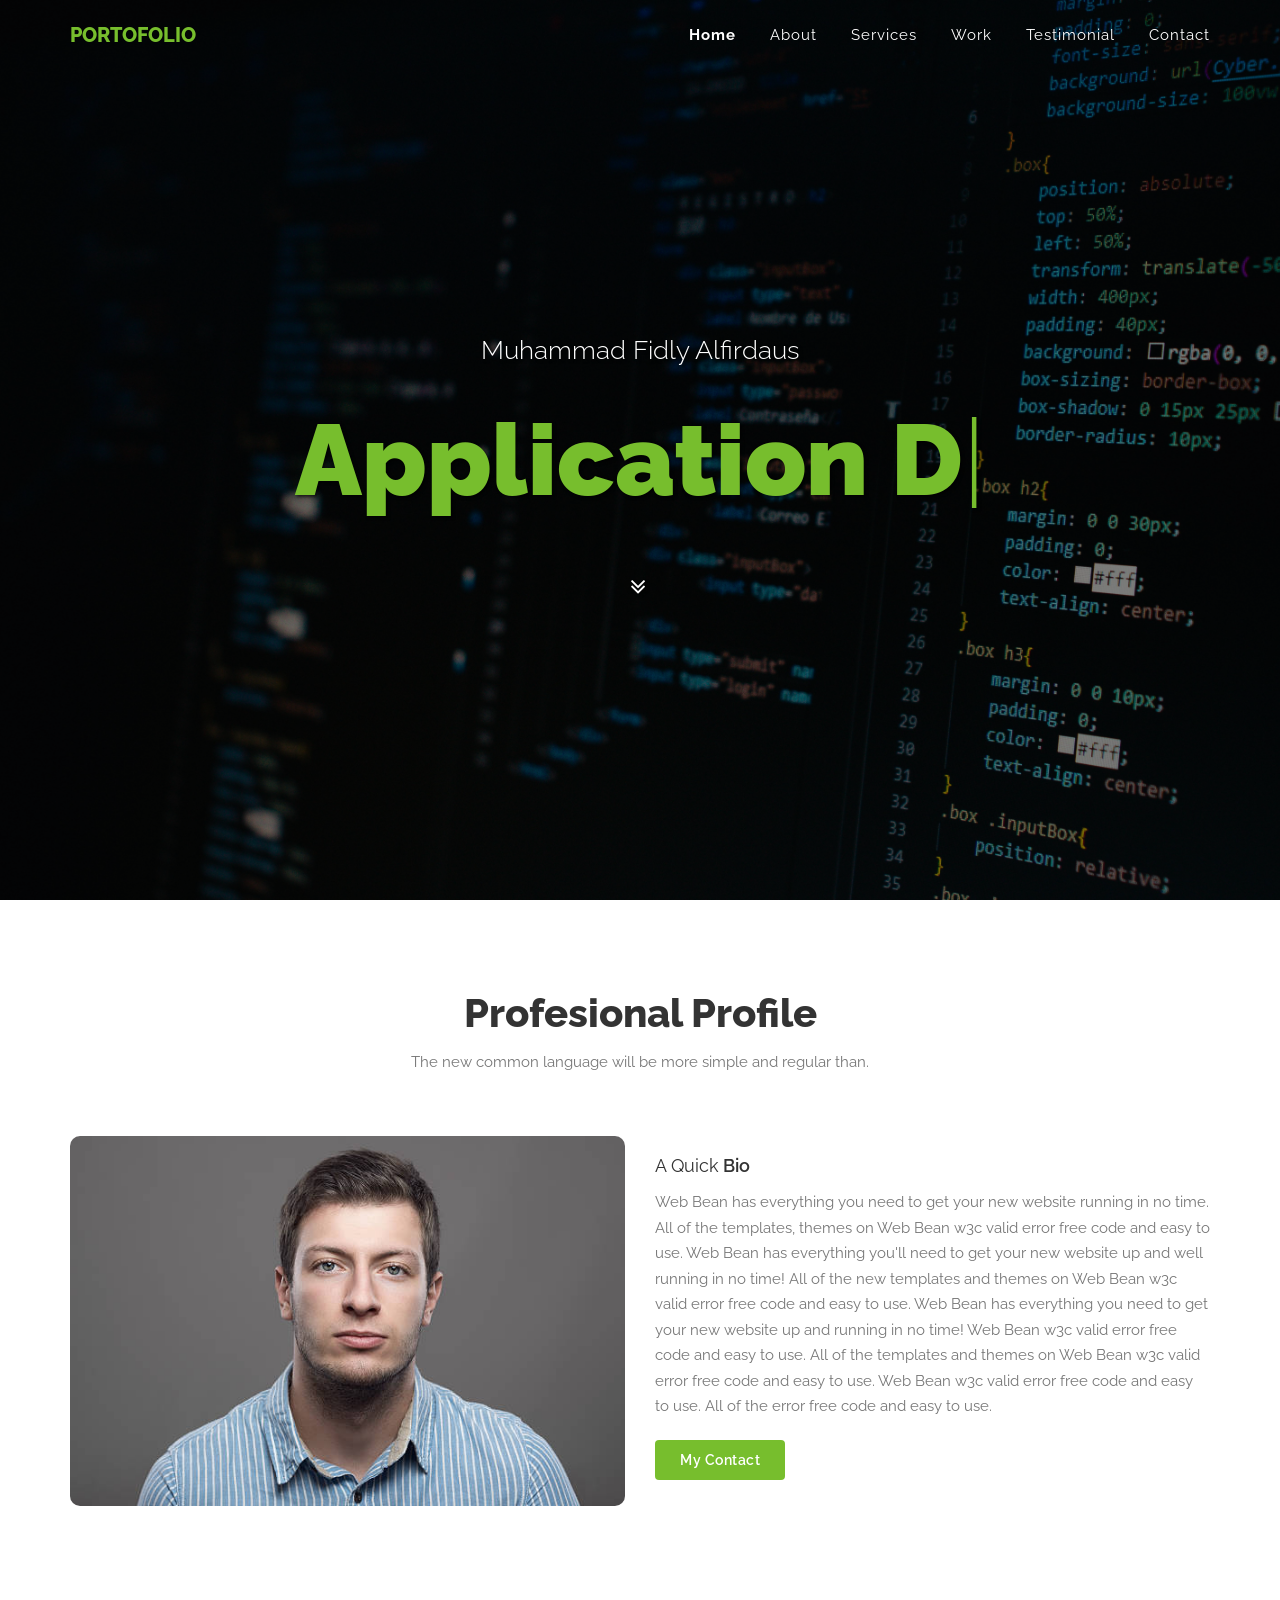
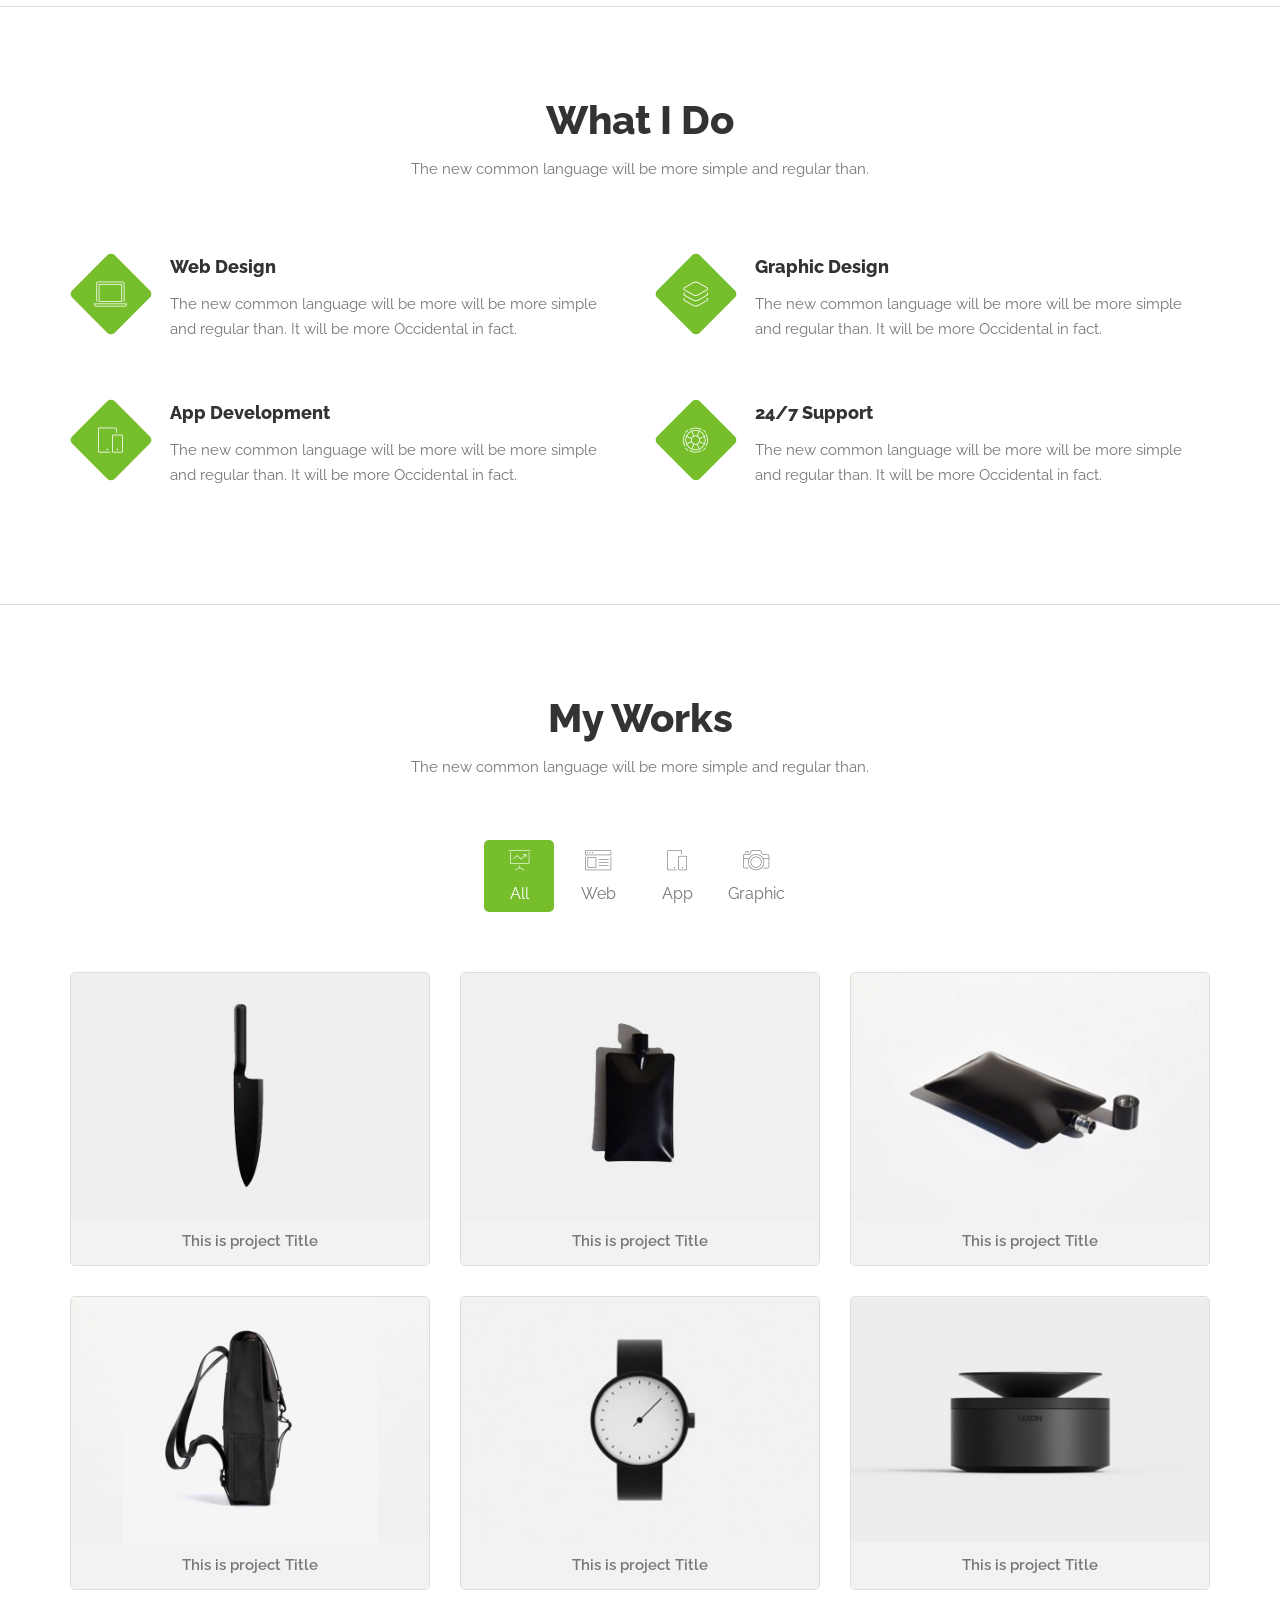
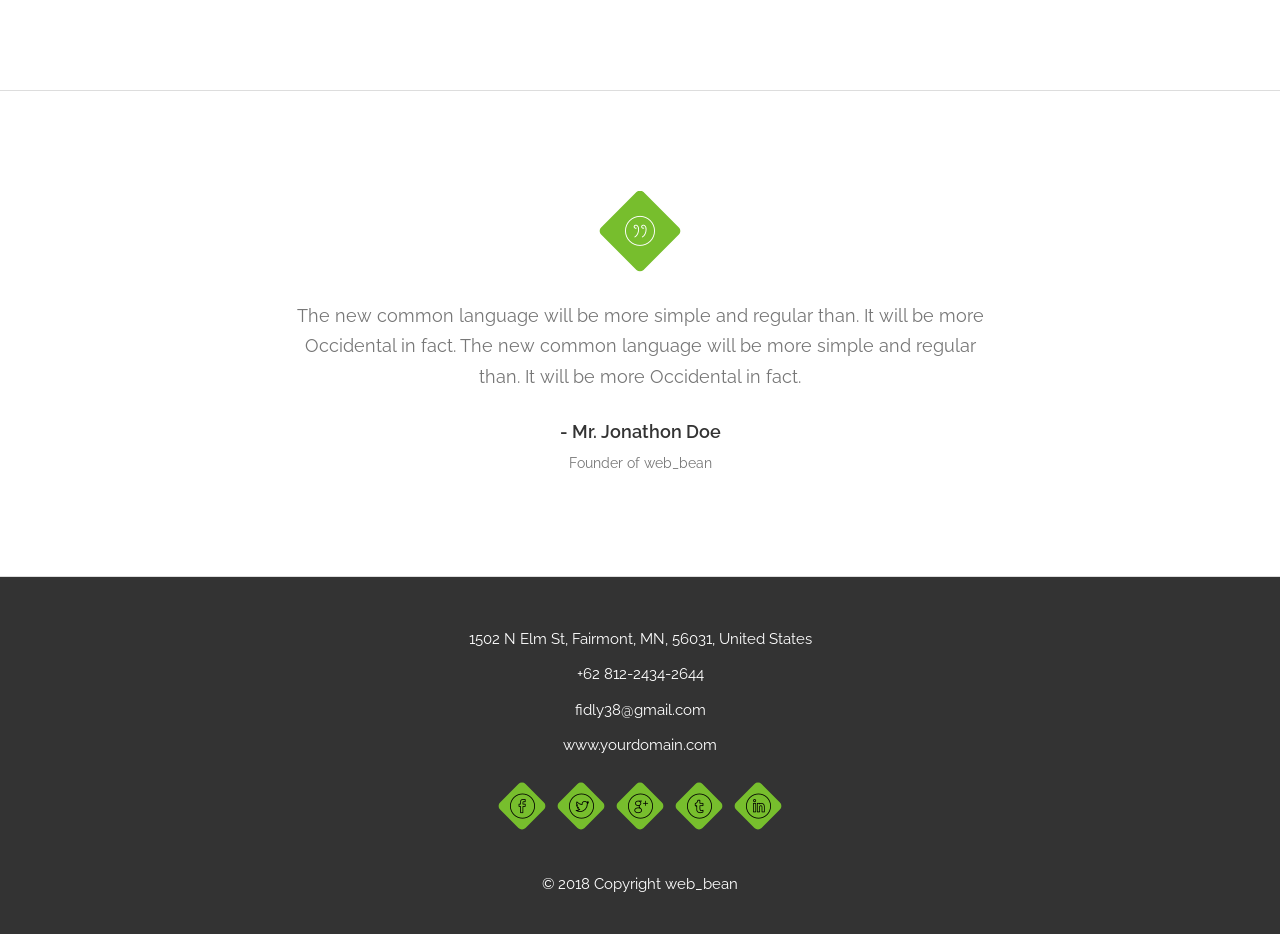
==== index2.html @ b484a0c2 "changeimage" ====
<!DOCTYPE html>
<html lang="en">

<!-- Mirrored from coderspoint.net/html/profil/ by HTTrack Website Copier/3.x [XR&CO'2014], Fri, 09 Jul 2021 10:17:46 GMT -->
<head>

    <!-- meta -->
    <meta charset="utf-8">
    <meta http-equiv="X-UA-Compatible" content="IE=edge">
    <meta name="viewport"       content="width=device-width, initial-scale=1.0">
    <meta name="description"    content="Profil - Personal Portfolio Html5 Template">
    <meta name="keywords"       content="onepage, personal, portfolio, html5, template, responsive, creative">
    <meta name="author"         content="web_bean">

    <!-- title -->
    <title>Portfolio</title>

    <!-- Icon Title -->
    <link rel="shortcut icon" type="image/x-icon" href="assets/img/favicon.png">

    <!-- Bootstrap css -->
    <link href="assets/css/bootstrap.min.css" rel="stylesheet">
    <link href="assets/css/font-awesome.min.css" rel="stylesheet">
    <link href="assets/css/et-line-icons.css" rel="stylesheet">
    <link href="assets/css/normalize.css" rel="stylesheet">
    <link href="assets/css/owl.carousel.min.css" rel="stylesheet">
    <link href="assets/css/owl.transitions.css" rel="stylesheet">
    <link href="assets/css/magnific-popup.css" rel="stylesheet">
    <link href="assets/css/style.css" rel="stylesheet">
    <link href="assets/css/responsive.css" rel="stylesheet">

</head>

<body>

    <div id="preloader"></div>

    <!-- Navigation area starts -->
    <div class="menu-area navbar-fixed-top">
        <div class="container">
            <div class="row">

                <!-- Navigation starts -->
                <div class="col-md-12">
                    <div class="mainmenu">
                        <div class="navbar navbar-nobg">
                            <div class="navbar-header">
                                <a class="navbar-brand" href="#"><span>Portofolio</span></a>
                                <button type="button" class="navbar-toggle" data-toggle="collapse" data-target=".navbar-collapse">
                                    <span class="sr-only">Toggle navigation</span>
                                    <span class="icon-bar"></span>
                                    <span class="icon-bar"></span>
                                    <span class="icon-bar"></span>
                                </button>
                            </div>

                            <div class="navbar-collapse collapse">
                                <nav>
                                    <ul class="nav navbar-nav navbar-right">
                                        <li class="active"><a class="smooth_scroll" href="#slider">Home</a></li>
                                        <li><a class="smooth_scroll" href="#about">About</a></li>
                                        <li><a class="smooth_scroll" href="#service">Services</a></li>
                                        <li><a class="smooth_scroll" href="#work">Work</a></li>
                                        <li><a class="smooth_scroll" href="#testimonial">Testimonial</a></li>
                                        <li><a class="smooth_scroll" href="#contact">Contact</a></li>
                                    </ul>
                                </nav>
                            </div>
                        </div>
                    </div>
                </div>
                <!-- Navigation ends -->

            </div>
        </div>
    </div>
    <!-- Navigation area ends -->



    <!-- Slider area starts -->
    <section id="slider" class="slider-area">
        <div class="table">
            <div class="table-cell">
                <div class="intro-text">
                    <div class="container">
                        <div class="row">

                            <!-- intro image -->
                            <div class="col-md-12">
                                <h2>Muhammad Fidly Alfirdaus</h2>
                                <div class="typejs"></div>
                                <div class="clearfix"></div>
                                <a href="#about" class="icon-btn smooth_scroll">
                                    <i class="fa fa-angle-double-down"></i>
                                </a>
                            </div>

                        </div>
                    </div>
                </div>
            </div>
        </div>
    </section>
    <!-- Slider area ends -->



    <!-- About area starts -->
    <section id="about" class="about-area section-big">
        <div class="container">

            <div class="row">
                <div class="col-md-12 text-center">
                    <div class="section-title">
                        <h2><span>Profesional</span> Profile</h2>
                        <p>The new common language will be more simple and regular than.</p>
                    </div>
                </div>
            </div>

            <div class="row">

                <!-- About Image -->
                <div class="col-md-6">
                    <div class="me-image">
                        <img src="assets/img/about/about.jpg" alt="">
                    </div>
                </div>

                <!-- About Text -->
                <div class="col-md-6">
                    <div class="about-me">
                        <h3><span>A Quick</span> Bio</h3>       
                        <p>Web Bean has everything you need to get your new website running in no time. All of the templates, themes on Web Bean w3c valid error free code and easy to use. Web Bean has everything you'll need to get your new website up and well running in no time! All of the new templates and themes on Web Bean w3c valid error free code and easy to use. Web Bean has everything you need to get your new website up and running in no time! Web Bean w3c valid error free code and easy to use. All of the templates and themes on Web Bean w3c valid error free code and easy to use. Web Bean w3c valid error free code and easy to use. All of the error free code and easy to use.</p>

                        <a class="btn dark smooth_scroll" href="#contact">My Contact</a>

                    </div>
                </div>
            </div>

        </div>
    </section>
    <!-- About area ends -->




    <!-- Service area starts -->
    <section id="service" class="service-area section-big">
        <div class="container">

            <div class="row">
                <div class="col-md-12 text-center">
                    <div class="section-title">
                        <h2><span>What I</span> Do</h2>
                        <p>The new common language will be more simple and regular than.</p>
                    </div>
                </div>
            </div>

            <div class="row">

                <div class="col-md-6 col-sm-6 col-xs-12">
                    <div class="service-box">
                        <span class="icon-laptop"></span>
                        <h3>Web Design</h3>
                        <p>The new common language will be more will be more simple and regular than. It will be more Occidental in fact.</p>
                    </div>
                </div>

                <div class="col-md-6 col-sm-6 col-xs-12">
                    <div class="service-box">
                        <span class="icon-layers"></span>
                        <h3>Graphic Design</h3>
                        <p>The new common language will be more will be more simple and regular than. It will be more Occidental in fact.</p>
                    </div>
                </div>

                <div class="col-md-6 col-sm-6 col-xs-12">
                    <div class="service-box">
                        <span class="icon-mobile"></span>
                        <h3>App Development</h3>
                        <p>The new common language will be more will be more simple and regular than. It will be more Occidental in fact.</p>
                    </div>
                </div>

                <div class="col-md-6 col-sm-6 col-xs-12">
                    <div class="service-box">
                        <span class="icon-lifesaver"></span>
                        <h3>24/7 Support</h3>
                        <p>The new common language will be more will be more simple and regular than. It will be more Occidental in fact.</p>
                    </div>
                </div>

            </div>

        </div>
    </section>
    <!-- Service area ends -->





    <!-- Work area starts -->
    <section id="work" class="works section-big">
        <div class="container">

            <div class="row">
                <div class="col-md-12 text-center">
                    <div class="section-title">
                        <h2><span>My</span> Works</h2>
                        <p>The new common language will be more simple and regular than.</p>
                    </div>
                </div>
            </div>

            <div class="row">

                <!-- Works filter -->
                <ul class="work filters">
                    <li class="filter" data-filter="all">
                        <span class="icon-presentation"></span> All
                    </li>
                    <li class="filter" data-filter=".web">
                        <span class="icon-browser"></span> Web
                    </li>
                    <li class="filter" data-filter=".app">
                        <span class="icon-mobile"></span> App
                    </li>
                    <li class="filter" data-filter=".graphic">
                        <span class="icon-camera"></span> Graphic
                    </li>
                </ul>
                <!-- / Works filter -->
            </div>

            <div class="portfolio">
                <div class="row work-items">

                    <!-- work item -->
                    <div class="col-md-4 col-sm-6 mix web">
                        <div class="item">
                            <a href="assets/img/works/1.jpg" class="work-popup">
                                <img src="assets/img/works/1.jpg" alt="">
                                <div class="overlay">
                                    <span class="icon-focus"></span>
                                </div>
                                <div class="title">This is project Title</div>
                            </a>
                        </div>
                    </div>

                    <!-- work item -->
                    <div class="col-md-4 col-sm-6 mix graphic">
                        <div class="item">
                            <a href="assets/img/works/2.jpg" class="work-popup">
                                <img src="assets/img/works/2.jpg" alt="">
                                <div class="overlay">
                                    <span class="icon-focus"></span>
                                </div>
                                <div class="title">This is project Title</div>
                            </a>
                        </div>
                    </div>

                    <!-- work item -->
                    <div class="col-md-4 col-sm-6 mix typography web">
                        <div class="item">
                            <a href="assets/img/works/3.jpg" class="work-popup">
                                <img src="assets/img/works/3.jpg" alt="">
                                <div class="overlay">
                                    <span class="icon-focus"></span>
                                </div>
                                <div class="title">This is project Title</div>
                            </a>
                        </div>
                    </div>

                    <!-- work item -->
                    <div class="col-md-4 col-sm-6 mix app web">
                        <div class="item">
                            <a href="assets/img/works/4.jpg" class="work-popup">
                                <img src="assets/img/works/4.jpg" alt="">
                                <div class="overlay">
                                    <span class="icon-focus"></span>
                                </div>
                                <div class="title">This is project Title</div>
                            </a>
                        </div>
                    </div>

                    <!-- work item -->
                    <div class="col-md-4 col-sm-6 mix app graphic">
                        <div class="item">
                            <a href="assets/img/works/5.jpg" class="work-popup">
                                <img src="assets/img/works/5.jpg" alt="">
                                <div class="overlay">
                                    <span class="icon-focus"></span>
                                </div>
                                <div class="title">This is project Title</div>
                            </a>
                        </div>
                    </div>

                    <!-- work item -->
                    <div class="col-md-4 col-sm-6 mix app graphic">
                        <div class="item">
                            <a href="assets/img/works/6.jpg" class="work-popup">
                                <img src="assets/img/works/6.jpg" alt="">
                                <div class="overlay">
                                    <span class="icon-focus"></span>
                                </div>
                                <div class="title">This is project Title</div>
                            </a>
                        </div>
                    </div>
                                        
                </div>
            </div>

        </div>
    </section>
    <!-- Work area ends -->    



    <!-- Testimonial area starts -->
    <section id="testimonial" class="testimonial-area section-big">
        <div class="container">

            <div class="row hidden">
                <div class="col-md-12 text-center">
                    <div class="section-title">
                        <h2><span>Happy</span> Clients</h2>
                        <p>The new common language will be more simple and regular than.</p>
                    </div>
                </div>
            </div>

            <div class="row">
                <div class="testimonial-list demo-3">

                    <!-- Testimonial item -->
                    <div class="single-testimonial text-center">
                        <span class="icon-quote"></span>
                        <p>The new common language will be more simple and regular than. It will be more Occidental in fact. The new common language will be more simple and regular than. It will be more Occidental in fact.</p>
                        <div class="clearfix"></div>                            
                        <img src="assets/img/testi/1.jpg" alt="">
                        <h4>- Mr. Jonathon Doe</h4>
                        <p class="desg">Founder of web_bean</p> 
                    </div>
                    
                    <!-- Testimonial item -->
                    <div class="single-testimonial text-center">
                        <span class="icon-quote"></span>
                        <p>The new common language will be more simple and regular than. It will be more Occidental in fact. The new common language will be more simple and regular than. It will be more Occidental in fact.</p>
                        <div class="clearfix"></div>                            
                        <img src="assets/img/testi/1.jpg" alt="">
                        <h4>- Mr. Jonathon Doe</h4>
                        <p class="desg">Founder of web_bean</p> 
                    </div>
                    
                    <!-- Testimonial item -->
                    <div class="single-testimonial text-center">
                        <span class="icon-quote"></span>
                        <p>The new common language will be more simple and regular than. It will be more Occidental in fact. The new common language will be more simple and regular than. It will be more Occidental in fact.</p>
                        <div class="clearfix"></div>                            
                        <img src="assets/img/testi/1.jpg" alt="">
                        <h4>- Mr. Jonathon Doe</h4>
                        <p class="desg">Founder of web_bean</p> 
                    </div>

                </div>
            </div>

        </div>
    </section>
    <!-- Testimonial area ends -->



    <!-- Footer area starts -->
    <footer class="footer-area" id="contact">
        <div class="container">

            <div class="address">
                <div class="address-box clearfix">
                    <p>1502 N Elm St, Fairmont, MN, 56031, United States</p>
                </div>
                <div class="address-box clearfix">
                    <p>+62 812-2434-2644</p>
                </div>
                <div class="address-box clearfix">
                    <p>fidly38@gmail.com</p>
                </div>
                <div class="address-box clearfix">
                    <p><a href="http://www.yourdomain.com/">www.yourdomain.com</a></p>
                </div>
            </div>

            <ul class="social-ul">
                <li><a href="#"><span class="icon-facebook"></span></a></li>
                <li><a href="#"><span class="icon-twitter"></span></a></li>
                <li><a href="#"><span class="icon-googleplus"></span></a></li>
                <li><a href="#"><span class="icon-tumblr"></span></a></li>
                <li><a href="#"><span class="icon-linkedin"></span></a></li>
            </ul>

            <p class="copyright">&copy; 2018 Copyright web_bean</p>

        </div>
    </footer>
    <!-- Footer area ends -->



    <!-- Latest jQuery -->
    <script src="assets/js/jquery.min.js"></script>
    <script src="assets/js/bootstrap.min.js"></script>
    <script src="assets/js/owl.carousel.min.js"></script>
    <script src="assets/js/jquery.mixitup.js"></script>
    <script src="assets/js/jquery.magnific-popup.min.js"></script>
    <script src="assets/js/jquery.waypoints.min.js"></script>
    <script src="assets/js/jquery.ajaxchimp.min.js"></script>
    <script src="assets/js/typed.js"></script>
    <script src="assets/js/main_script.js"></script>
</body>


<!-- Mirrored from coderspoint.net/html/profil/ by HTTrack Website Copier/3.x [XR&CO'2014], Fri, 09 Jul 2021 10:18:11 GMT -->
</html>
---- assets/css/et-line-icons.css ----
@font-face {
	font-family: 'et-line';
	src:url('../fonts/et-line.eot');
	src:url('../fonts/et-lined41d.eot?#iefix') format('embedded-opentype'),
		url('../fonts/et-line.woff') format('woff'),
		url('../fonts/et-line.ttf') format('truetype'),
		url('../fonts/et-line.svg#et-line') format('svg');
	font-weight: normal;
	font-style: normal;
}

/* Use the following CSS code if you want to use data attributes for inserting your icons */
[data-icon]:before {
	font-family: 'et-line';
	content: attr(data-icon);
	speak: none;
	font-weight: normal;
	font-variant: normal;
	text-transform: none;
	line-height: 1;
	-webkit-font-smoothing: antialiased;
	-moz-osx-font-smoothing: grayscale;
	display:inline-block;
}

/* Use the following CSS code if you want to have a class per icon */
/*
Instead of a list of all class selectors,
you can use the generic selector below, but it's slower:
[class*="icon-"] {
*/
.icon-mobile, .icon-laptop, .icon-desktop, .icon-tablet, .icon-phone, .icon-document, .icon-documents, .icon-search, .icon-clipboard, .icon-newspaper, .icon-notebook, .icon-book-open, .icon-browser, .icon-calendar, .icon-presentation, .icon-picture, .icon-pictures, .icon-video, .icon-camera, .icon-printer, .icon-toolbox, .icon-briefcase, .icon-wallet, .icon-gift, .icon-bargraph, .icon-grid, .icon-expand, .icon-focus, .icon-edit, .icon-adjustments, .icon-ribbon, .icon-hourglass, .icon-lock, .icon-megaphone, .icon-shield, .icon-trophy, .icon-flag, .icon-map, .icon-puzzle, .icon-basket, .icon-envelope, .icon-streetsign, .icon-telescope, .icon-gears, .icon-key, .icon-paperclip, .icon-attachment, .icon-pricetags, .icon-lightbulb, .icon-layers, .icon-pencil, .icon-tools, .icon-tools-2, .icon-scissors, .icon-paintbrush, .icon-magnifying-glass, .icon-circle-compass, .icon-linegraph, .icon-mic, .icon-strategy, .icon-beaker, .icon-caution, .icon-recycle, .icon-anchor, .icon-profile-male, .icon-profile-female, .icon-bike, .icon-wine, .icon-hotairballoon, .icon-globe, .icon-genius, .icon-map-pin, .icon-dial, .icon-chat, .icon-heart, .icon-cloud, .icon-upload, .icon-download, .icon-target, .icon-hazardous, .icon-piechart, .icon-speedometer, .icon-global, .icon-compass, .icon-lifesaver, .icon-clock, .icon-aperture, .icon-quote, .icon-scope, .icon-alarmclock, .icon-refresh, .icon-happy, .icon-sad, .icon-facebook, .icon-twitter, .icon-googleplus, .icon-rss, .icon-tumblr, .icon-linkedin, .icon-dribbble {
	font-family: 'et-line';
	speak: none;
	font-style: normal;
	font-weight: normal;
	font-variant: normal;
	text-transform: none;
	line-height: 1;
	-webkit-font-smoothing: antialiased;
	-moz-osx-font-smoothing: grayscale;
	display:inline-block;
}
.icon-mobile:before {
	content: "\e000";
}
.icon-laptop:before {
	content: "\e001";
}
.icon-desktop:before {
	content: "\e002";
}
.icon-tablet:before {
	content: "\e003";
}
.icon-phone:before {
	content: "\e004";
}
.icon-document:before {
	content: "\e005";
}
.icon-documents:before {
	content: "\e006";
}
.icon-search:before {
	content: "\e007";
}
.icon-clipboard:before {
	content: "\e008";
}
.icon-newspaper:before {
	content: "\e009";
}
.icon-notebook:before {
	content: "\e00a";
}
.icon-book-open:before {
	content: "\e00b";
}
.icon-browser:before {
	content: "\e00c";
}
.icon-calendar:before {
	content: "\e00d";
}
.icon-presentation:before {
	content: "\e00e";
}
.icon-picture:before {
	content: "\e00f";
}
.icon-pictures:before {
	content: "\e010";
}
.icon-video:before {
	content: "\e011";
}
.icon-camera:before {
	content: "\e012";
}
.icon-printer:before {
	content: "\e013";
}
.icon-toolbox:before {
	content: "\e014";
}
.icon-briefcase:before {
	content: "\e015";
}
.icon-wallet:before {
	content: "\e016";
}
.icon-gift:before {
	content: "\e017";
}
.icon-bargraph:before {
	content: "\e018";
}
.icon-grid:before {
	content: "\e019";
}
.icon-expand:before {
	content: "\e01a";
}
.icon-focus:before {
	content: "\e01b";
}
.icon-edit:before {
	content: "\e01c";
}
.icon-adjustments:before {
	content: "\e01d";
}
.icon-ribbon:before {
	content: "\e01e";
}
.icon-hourglass:before {
	content: "\e01f";
}
.icon-lock:before {
	content: "\e020";
}
.icon-megaphone:before {
	content: "\e021";
}
.icon-shield:before {
	content: "\e022";
}
.icon-trophy:before {
	content: "\e023";
}
.icon-flag:before {
	content: "\e024";
}
.icon-map:before {
	content: "\e025";
}
.icon-puzzle:before {
	content: "\e026";
}
.icon-basket:before {
	content: "\e027";
}
.icon-envelope:before {
	content: "\e028";
}
.icon-streetsign:before {
	content: "\e029";
}
.icon-telescope:before {
	content: "\e02a";
}
.icon-gears:before {
	content: "\e02b";
}
.icon-key:before {
	content: "\e02c";
}
.icon-paperclip:before {
	content: "\e02d";
}
.icon-attachment:before {
	content: "\e02e";
}
.icon-pricetags:before {
	content: "\e02f";
}
.icon-lightbulb:before {
	content: "\e030";
}
.icon-layers:before {
	content: "\e031";
}
.icon-pencil:before {
	content: "\e032";
}
.icon-tools:before {
	content: "\e033";
}
.icon-tools-2:before {
	content: "\e034";
}
.icon-scissors:before {
	content: "\e035";
}
.icon-paintbrush:before {
	content: "\e036";
}
.icon-magnifying-glass:before {
	content: "\e037";
}
.icon-circle-compass:before {
	content: "\e038";
}
.icon-linegraph:before {
	content: "\e039";
}
.icon-mic:before {
	content: "\e03a";
}
.icon-strategy:before {
	content: "\e03b";
}
.icon-beaker:before {
	content: "\e03c";
}
.icon-caution:before {
	content: "\e03d";
}
.icon-recycle:before {
	content: "\e03e";
}
.icon-anchor:before {
	content: "\e03f";
}
.icon-profile-male:before {
	content: "\e040";
}
.icon-profile-female:before {
	content: "\e041";
}
.icon-bike:before {
	content: "\e042";
}
.icon-wine:before {
	content: "\e043";
}
.icon-hotairballoon:before {
	content: "\e044";
}
.icon-globe:before {
	content: "\e045";
}
.icon-genius:before {
	content: "\e046";
}
.icon-map-pin:before {
	content: "\e047";
}
.icon-dial:before {
	content: "\e048";
}
.icon-chat:before {
	content: "\e049";
}
.icon-heart:before {
	content: "\e04a";
}
.icon-cloud:before {
	content: "\e04b";
}
.icon-upload:before {
	content: "\e04c";
}
.icon-download:before {
	content: "\e04d";
}
.icon-target:before {
	content: "\e04e";
}
.icon-hazardous:before {
	content: "\e04f";
}
.icon-piechart:before {
	content: "\e050";
}
.icon-speedometer:before {
	content: "\e051";
}
.icon-global:before {
	content: "\e052";
}
.icon-compass:before {
	content: "\e053";
}
.icon-lifesaver:before {
	content: "\e054";
}
.icon-clock:before {
	content: "\e055";
}
.icon-aperture:before {
	content: "\e056";
}
.icon-quote:before {
	content: "\e057";
}
.icon-scope:before {
	content: "\e058";
}
.icon-alarmclock:before {
	content: "\e059";
}
.icon-refresh:before {
	content: "\e05a";
}
.icon-happy:before {
	content: "\e05b";
}
.icon-sad:before {
	content: "\e05c";
}
.icon-facebook:before {
	content: "\e05d";
}
.icon-twitter:before {
	content: "\e05e";
}
.icon-googleplus:before {
	content: "\e05f";
}
.icon-rss:before {
	content: "\e060";
}
.icon-tumblr:before {
	content: "\e061";
}
.icon-linkedin:before {
	content: "\e062";
}
.icon-dribbble:before {
	content: "\e063";
}
---- assets/css/style.css ----
/* ----------------------------------------------------------------------------------------
* Author        : web_bean
* Template Name : Profil - Personal Portfolio Html5 Template
* File          : Profil main CSS file
* Version       : 1.0
* ---------------------------------------------------------------------------------------- */





/* INDEX
----------------------------------------------------------------------------------------

01. General css

02. Navigation area css

03. Slider area css

04. Service area css

05. Testimonial area css

06. Contact area css

07. Footer area css

-------------------------------------------------------------------------------------- */


/* Google Font Load */
@import url('https://fonts.googleapis.com/css?family=Raleway:300,400,800');



/* ----------------------------------------------------------------------------------------
*                                       01. General css
* -------------------------------------------------------------------------------------- */

html,
body {
    height: 100%
}

body {
    color: #777;
    width: 100%;
    height: 100%;
    font-size: 15px;
    line-height: 1.7;
    font-family: 'Raleway', sans-serif;
}

h1,
h2,
h3,
h4,
h5,
h6 {
    color: #333;
    font-weight: 600;
}

h1, h2 {
    font-weight: 800;
}

h3 {
    font-size: 18px;
    margin-bottom: 15px;
}

p {
    letter-spacing: 0px;
}

a {
    text-decoration: none;
    transition: all 0.3s;
    -webkit-transition: all 0.3s;
}

a:hover {
    color: #fff;
    text-decoration: none;
}

a:focus {
    outline: none;
    text-decoration: none;
}

ul,
li {
    margin: 0;
    padding: 0;
}

fieldset {
    border: 0 none;
    margin: 0 auto;
    padding: 0;
}

.btn.active.focus,
.btn.active:focus,
.btn.focus,
.btn.focus:active,
.btn:active:focus,
.btn:focus {
    outline: none;
}

.btn.focus, 
.btn:focus, 
.btn:hover {
    color: #fff;
}

.btn, input[type='submit'] {
    display: inline-block;
    padding: 10px 25px;
    border: none;
    color: #fff;
    background: #77be2d;
    font-weight: 600;
    letter-spacing: 0.5px;
    transition: 0.3s;
    -moz-transition: 0.3s;
    -webkit-transition: 0.3s;
}

.btn:hover, input[type="submit"]:hover {
    color: #fff;
    background-color: #333;
}

.btn.btn-reverse {
    background: #333;
}

.btn.btn-reverse:hover {
    color: #333;
    background-color: #fff;
}

.btn.btn-white {
    color: #333;
    background-color: #fff;
}

.btn.btn-white:hover {
    color: #fff;
    background: #333;
}


.btn.btn-lg {
    height: 50px;
    padding: 0 30px;
    font-size: 20px;
    font-weight: bold;
    line-height: 50px;
    border-radius: 5px;
}


.section-big {
    padding: 100px 0px;
    border-bottom: 1px solid #ddd;
}

.section-small {
    padding: 50px 0px;
}

.section-title {
    margin: auto;
    max-width: 800px;
    margin-bottom: 60px;
}

.section-title.white h2 {
    color: #fff;
}

.section-title h2 {
    font-size: 40px;
    margin-bottom: 25px;
    line-height: 25px;
    margin-top: 0;
    position: relative;
    display: inline-block;
}



/* preloader css */

#preloader {
    position: fixed;
    left: 0;
    top: 0;
    z-index: 99999;
    width: 100%;
    height: 100%;
    overflow: visible;
    background-image: url(../img/preloader.gif);
    background-position: center center;
    background-repeat: no-repeat;
    background-color: #fff;
}

.table {
    display: table;
    width: 100%;
    height: 100%;
    position: relative;
    z-index: 1;
    margin: 0;
}
.table-cell {
    display: table-cell;
    text-align: center;
    vertical-align: middle;
}

img {
    max-width: 100%;
}

.space {
    height: 80px;
}



/* ----------------------------------------------------------------------------------------
*                               02. Navigation area css
* --------------------------------------------------------------------------------------- */
.menu-area {
    height: 70px;
}

.menu-area.sticky-menu {
    height: 50px;
    background: #fff;
}

.sticky-menu {
    box-shadow: 0px 3px 4.7px 0.3px rgba(0, 0, 0, 0.24);
    transition: all 0.3s ease-out;
    -webkit-transition: all 0.3s ease-out;
}

.mainmenu {
    margin-top: 10px;
    transition: all 0.3s ease-out;
    -webkit-transition: all 0.3s ease-out;
}

.sticky-menu .mainmenu {
    margin-top: 0px;
}

.navbar {
    margin-bottom: 0;
    border: 0px;
}

.navbar-brand {
    display: block;
    color: #fff;
    text-transform: uppercase;
    font-size: 20px;
    padding: 15px 0;
}

.navbar-brand span {
    color: #77be2d;
    font-weight: 800;
    transition: 0.3s;
    -moz-transition: 0.3s;
    -webkit-transition: 0.3s;

}
.navbar-brand:hover {
    color: #fff;
}

.sticky-menu .navbar-brand ,
.sticky-menu .navbar-brand span {
    color: #333;
}

.navbar-nav  li {
    float: none;
    display: inline-block;
}

.navbar-nav li a {
    font-size: 15px;
    letter-spacing: 1px;
    color: #fff;
}

.navbar-nav li.active a {
    font-weight: 700;
}

.nav > li > a:hover,
.nav > li > a:active,
.nav > li > a:focus {
    background: none;
}

.sticky-menu .navbar-nav li a {
    color: #777;
}

.sticky-menu .navbar-nav li.active a {
    color: #000;
}


/* Mobile Nav css */
.navbar-toggle .icon-bar {
    background: #777;
}


/* ----------------------------------------------------------------------------------------
*                               03. Slider area css
* -------------------------------------------------------------------------------------- */

.slider-area {
    background-image: url(../img/background.jpg);
    background-size: cover;
    background-position: center;
    position: relative;
}

.slider-area:before {
    position: absolute;
    content: '';
    top: 0;
    width: 100%;
    height: 100%;
    background: rgba(0,0,0,0.5);
}

.slider-area ,
.slider-area .carousel,
.slider-area .carousel-inner,
.slider-area .item {
    height: 100%;
}

.intro-text {
    color: #fff;
    text-shadow: rgba(0, 0, 0, 0.6) 2px 2px 3px;
}

.typed-cursor,
.typejs {
    display: inline;
    font-weight: 900;
    font-size: 100px;
    color: #77be2d;
}

.typed-cursor {
    font-weight: 300;
}

.intro-text h2 {
    font-size: 26px;
    color: inherit;
    font-weight: 300;
}

.intro-text .icon-btn {
    margin-top: 30px;
    font-size: 25px;
    color: #fff;
    position: relative;
    display: inline-block;
}

.intro-text .icon-btn i.fa {
    position: absolute;
    left: -10px;
    animation: MoveUpDown 1s linear infinite;
}

@keyframes MoveUpDown {
  0% {
    top: 0;
  }
  50% {
    top: 10px;
  }
  100% {
    top: 0;
  }
}

@media(max-width: 991px) {
    .intro-text {
        margin: 80px auto;
        text-align: center;
    }
}


#carousel-example-generic .animated {
    animation-delay: .5s;
}

.carousel-indicators {
    bottom: 90px;
}







/* ----------------------------------------------------------------------------------------
*                                   04. About area css
* --------------------------------------------------------------------------------------- */
section {
    position: relative;
    z-index: 10;
}

.img-side {
    padding: 0;
    position: absolute!important;
    top: 0px;
    height: 100%;
    overflow: hidden;
    z-index: 100;
}

.img-side.fixed-image {
    position: fixed!important;
}

.img-side.img-right {
    right: 0;
}

.img-side.img-left {
    left: 0;
}

.img-side.img-center {
    left: 0;
    right: 0;
    margin: auto;
}

.img-holder {
    position: absolute;
    top: 0;
    width: 100%;
    height: 100%;
}

.img-cover {
    background-size: cover;
    background-position: center center;
    background-repeat: no-repeat;
}

@media only screen and (max-width: 767px) {
    .img-side {
        min-height: 400px;
        position: relative !important;
        z-index: 0;
        margin-top: -50px;
    }

    .img-side .img-holder .title {
        padding-left: 15px;
        padding-right: 15px;
    }

    section.p-0 .img-side,
    section.pt-0 .img-side {
        margin-top: 0;
    }
}

.about-text {
    background: #fff;
    z-index: 100;
    position: relative;
    padding: 20px;
    border: 1px solid #777;
    box-shadow: 0 0 0 20px #fff;
    margin: 20px;
    transform: translate(-12%);
}

.about-text h2 {
    margin-top: 5px;
}

.me-image img {
    border-radius: 10px;
}

.about-text-2 {
    padding-left: 15px;
}

.about-text-2 h2 {
    margin-top: 0px;
}

.about-area .btn {
    margin-top: 10px;
}

.about-me h3 span {
    font-weight: 400;
}



/* ----------------------------------------------------------------------------------------
*                                   07. Service area css
* --------------------------------------------------------------------------------------- */
.service-area {}

.service-area .section-title {
    margin-bottom: 30px;
}

.service-box {
    margin: auto;
    margin-top: 30px;
    padding: 15px;
    position: relative;
    overflow: hidden;
}

.service-box:before {
    position: absolute;
    content: '';
    top: 22px;
    left: 11px;
    width: 60px;
    height: 60px;
    background: #77be2d;
    z-index: -1;
    transition: 0.2s ease-out;
    transform: rotate(45deg);
    border-radius: 5px;
}

.service-box span {
    font-size: 25px;
    color: #fff;
    width: 50px;
    padding-top: 25px;
    float: left;
    margin-right: 35px;
    text-align: center;
}

.service-box h3 {
    margin-top: 0px;
    font-weight: 800;
}

.service-box p {
    overflow: hidden;
    margin: 0px;
}






/* ----------------------------------------------------------------------------------------
*                               06. Portfolio/work area css
* --------------------------------------------------------------------------------------- */
.portfolio .mix {
    display: none;
}

.filters {
    margin: 0;
    padding: 0;
    list-style: none;
    text-align: center;
}



.filters li {
    display: inline-block;
    margin-right: 5px;
    margin-bottom: 10px;
    width: 70px;
    cursor: pointer;
    color: #777;
    font-size: 16px;
    transition: 0.3s;
    -moz-transition: 0.3s;
    -webkit-transition: 0.3s;
    padding: 5px;
    border-radius: 5px;
}

.filters li.active {
    color: #fff;
    background-color: #77be2d;
}

.filters li span {
    font-size: 20px;
    display: block;
    margin-bottom: 10px;
    margin-top: 5px;
}

.work-items {
    margin-top: 20px;
}

.work-items .item {
    position: relative;
    overflow: hidden;
    margin-top: 30px;
    border-radius: 5px;
    border: 1px solid #ddd;
}

.work-items .item img {
    width: 100%;
    transition: 0.8s ease-out;
}

.work-items .overlay{
    position: absolute;
    top: 50%;
    left: 50%;
    width: 0;
    height: 0;
    text-align: center;
    opacity: 0;
    transition: 0.3s cubic-bezier(0.4, 0, 1, 1);
    -ms-transition: 0.3s cubic-bezier(0.4, 0, 1, 1);
    -moz-transition: 0.3s cubic-bezier(0.4, 0, 1, 1);
    -webkit-transition: 0.3s cubic-bezier(0.4, 0, 1, 1);
}

.work-items .item:hover {    
    transform: rotate(0deg);
    -ms-transform: rotate(0deg);
    -moz-transform: rotate(0deg);
    -webkit-transform: rotate(0deg);
    z-index: 100;
}
.work-items .item:hover .overlay {
    opacity: 0.9;
    width: 100%;
    height: 85%;
    top: 0;
    left: 0;
}

.work-items .overlay span {
    font-size: 25px;
    color: #fff;
    padding: 25px;
    position: absolute;
    top: 50%;
    left: 50%;
    transform: translate(-50%, -50%);
}

.work-items .overlay span:after {
    position: absolute;
    content: '';
    top: 0px;
    left: 50%;
    width: 80px;
    height: 80px;
    background: #77be2d;
    z-index: -1;
    transition: 0.2s ease-out;
    margin-left: -40px;
    transform: rotate(45deg);
    border-radius: 5px;
    border: 1px solid #fff;
}

.item .title {
    color: #777;
    font-size: 15px;
    background: #f2f2f2;
    padding: 10px;
    text-align: center;
    font-weight: 600;
}











/* ----------------------------------------------------------------------------------------
*                                08. Testimonial area css
* --------------------------------------------------------------------------------------- */
.testimonial-area {}

.testimonial-content {
    text-align: right;
}

.single-testimonial {
    text-align: center;
    max-width: 700px;
    margin: auto;
}

.single-testimonial span {
    color: #fff;
    padding: 25px;
    font-size: 30px;
    margin-bottom: 30px;
    position: relative;
}

.single-testimonial span:after {
    position: absolute;
    content: '';
    top: 10px;
    left: 50%;
    width: 60px;
    height: 60px;
    background: #77be2d;
    z-index: -1;
    transition: 0.2s ease-out;
    margin-left: -30px;
    transform: rotate(45deg);
    border-radius: 5px;
}


.testimonial-area .subtitle, 
.testimonial-area h2 {
    margin-top: 0px;
}

.single-testimonial p {
    font-size: 18px;
}

.single-testimonial img {
    margin-top: 30px;
    border-radius: 100px;
    display: none;
}

.single-testimonial h4 {
    margin-top: 20px;
    margin-bottom: 10px;
}

.single-testimonial h3 {
    color: inherit;
}

.single-testimonial .desg {
    font-size: 14px;
    margin: 0;
}

.owl-theme .owl-controls {
    margin-top: 30px;
}

.owl-theme .owl-controls .owl-page span {
    display: block;
    width: 20px;
    height: 5px;
    margin: 5px 7px;
    filter: Alpha(Opacity=50);
    opacity: .5;
    -ms-filter: "progid:DXImageTransform.Microsoft.Alpha(Opacity=50)";
    background: #333;
}

.owl-theme .owl-controls .owl-buttons div {
    font-size: 25px;
    background: none;
    padding: 5px;
}






/* ----------------------------------------------------------------------------------------
*                                   12. Contact area css
* --------------------------------------------------------------------------------------- */
.contact-area .container {
    max-width: 700px;
}

.contact-form {}

.form-control {
    display: block;
    border: 0px;
    width: 100%;
    height: 45px;
    padding: 5px 0px;
    color: #333;
    box-shadow: none;
    margin: 5px 0;
}

.form-control:focus {
    border-color: #333;
    outline: 0;
    box-shadow: none;
}

.contact-form .form-group {
    position: relative;
    padding-left: 35px;
    border-bottom: 1px solid #ddd;
    margin: 0;
    margin-bottom: 20px;
    border-radius: 5px;
}

.contact-form .form-group:before {
    position: absolute;
    height: 50px;
    font-family: FontAwesome;
    top: 0;
    left: 5px;
    width: 20px;
    text-align: center;
    line-height: 45px;
    color: #77be2d;
}

.in_name:before {content: '\f007';}
.in_email:before {content: '\f1d8';}
.in_message:before {content: '\f0e0';}

.contact-form textarea#message {
    padding-top: 10px;
    height: 99px;
}

.contact-form .actions {
    text-align: center;
}

#submitButton {
    margin-top: 30px;
}

.success {
    background: #fff none repeat scroll 0 0;
    color: #50B948;
    font-weight: 700;
    padding: 20px;
    text-align: center;
}

.error {
    background: #fff none repeat scroll 0 0;
    color: #ff0000;
    font-weight: 700;
    padding: 20px;
    text-align: center;
}

.contact-info {
    margin-bottom: 30px;
}









/* ----------------------------------------------------------------------------------------
*                                   13. Footer area css
* --------------------------------------------------------------------------------------- */
.footer-area {
    background: #333;
    text-align: center;
    color: #fff;
    padding-top: 50px;
}

.footer-area p.copyright {
    margin: 0;
    line-height: 100px;
}

.address {
    margin-bottom: 20px;
}

.address-box {
    margin-bottom: 10px;
}

.address-box a:hover {
    color: #ddd;
}

.address-box p, .address-box p a {
    color: inherit;
    margin: 0;
}

.social-ul {
    margin: 0;
    padding: 0;
    list-style: none;
    text-align: center;
}

.social-ul li {
    display: inline-block;
    float: none;
}

.social-ul li a {
    position: relative;
    display: block;
}

.social-ul li a:after {
    position: absolute;
    content: '';
    top: 9px;
    left: 50%;
    width: 36px;
    height: 36px;
    background-color: #77be2d;
    z-index: 1;
    transition: 0.2s ease-out;
    margin-left: -18px;
    transform: rotate(45deg);
    border-radius: 5px;
}

.social-ul li span {
    font-size: 25px;
    padding: 15px;
    color: #000;
    border-radius: 50px;
    position: relative;
    z-index: 2;
    transition: all 0.3s ease-out;
    -webkit-transition: all 0.3s ease-out;
}

.social-ul li a:hover:after {
    background: #fff;
}
---- assets/css/responsive.css ----
/* ----------------------------------------------------------------------------------------
* Author        : web_bean
* Template Name : Profil - Personal Portfolio Html5 Template
* File          : Profil Responsive CSS file
* Version       : 1.0
* ---------------------------------------------------------------------------------------- */

@media only screen and (min-width: 1200px) {

}


/* Medium Layout */

@media only screen and (min-width: 992px) and (max-width: 1200px) {
    .carousel-indicators {
        bottom: 90px;
    }
}


/* Tablet Layout */

@media only screen and (min-width: 768px) and (max-width: 991px) {
    .caption h1 {
        font-size: 35px;
    }
    .navbar-nav li a {
        padding: 15px 5px;
    }

    .carousel-indicators {
        bottom: 30px;
    }

    .about-text {
        margin: 20px 0;
    }

    .testimonial-item i.fa {
        margin-top: 20px;
    }

    .contact-info,
    .video-area .accordion {
        margin-top: 30px;
    }

    .action-area .btn {
        margin-top: 15px;
    }

    .testimonial-content {
        margin-bottom: 30px;
        text-align: left;
    }

    .contact-form {
        margin-bottom: 30px;
    }

}


/* Mobile Layout */

@media only screen and (max-width: 767px) {
    body, p {
        line-height: 25px;
    }
    .navbar-brand ,
    .navbar-brand span,
    .navbar-brand:hover, 
    .navbar-brand span:hover {
        color: #333;
    }
    .section-big {
        padding: 50px 0px;
    }

    .section-title {
        margin-bottom: 50px;
    }
    .section-title h2 {
        line-height: 30px;
    }
    .intro-text {
        padding: 0 15px;
    }
    .typejs, 
    .typed-cursor {
        font-size: 40px;
        line-height: 50px;
        margin-bottom: 10px;
    }

    .action-area h2,
    .intro-text h2 {
        font-size: 20px;
    }
    .btn, input[type='submit'] {
        margin-bottom: 0px;
        padding: 8px 20px;
    }
    img {
        max-width: 100%;
    }
    

    .about-text {
        transform: translate(0);
        margin-top: 35px;
    }

    .about-text-2 {
        margin-top: 15px;
        padding-left: 0px;
    }

    .navbar-toggle {
        margin-right: 0px;
    }
    .navbar-fixed-bottom .navbar-collapse,
    .navbar-fixed-top .navbar-collapse {
        background: #fff;
    }
    .navbar {
        min-height: 0px;
    }
    .mainmenu .navbar-nav {
        margin: 0;
    }
    .mainmenu .navbar-nav li {
        float: none;
        display: block;
    }
    .mainmenu .navbar-nav li a {
        padding: 11px 15px;
        color: inherit;
    }
    .navbar-fixed-bottom .navbar-collapse,
    .navbar-fixed-top .navbar-collapse {
        max-height: 420px;
    }
    .navbar-toggle {}
    a.about-button {
        margin-top: 0;
    }
    .menu-area .container {
        box-shadow: 0 0 5px #ddd;
        background: #fff;
        padding: 5px 15px;
    }

    /* service area */

    /* Portfolio area */

    .filters li {
        margin-bottom: 10px;
    }

    .section-title h2 {
        font-size: 30px;
    }

    .contact-info,
    .video-area .accordion {
        margin-top: 30px;
    }

    .action-area .btn {
        margin-top: 15px;
    }

    .testimonial-content {
        margin-bottom: 30px;
        text-align: left;
    }

    .testimonial-list {
        transform: translate(0);
        margin-top: 15px
    }

    .testimonial-list.demo-2 .single-testimonial {
        padding: 0px;
    }

    .testimonial-list.demo-3 .single-testimonial {
        margin: 0 20px;
    }

    .contact-form {
        margin-bottom: 30px;
    }


}


/* Small Mobile Layout */

@media only screen and (max-width: 480px) {
    .social-links li {
        margin-bottom: 10px;
    }
    .filters li {
        width: 50px;
    }
}
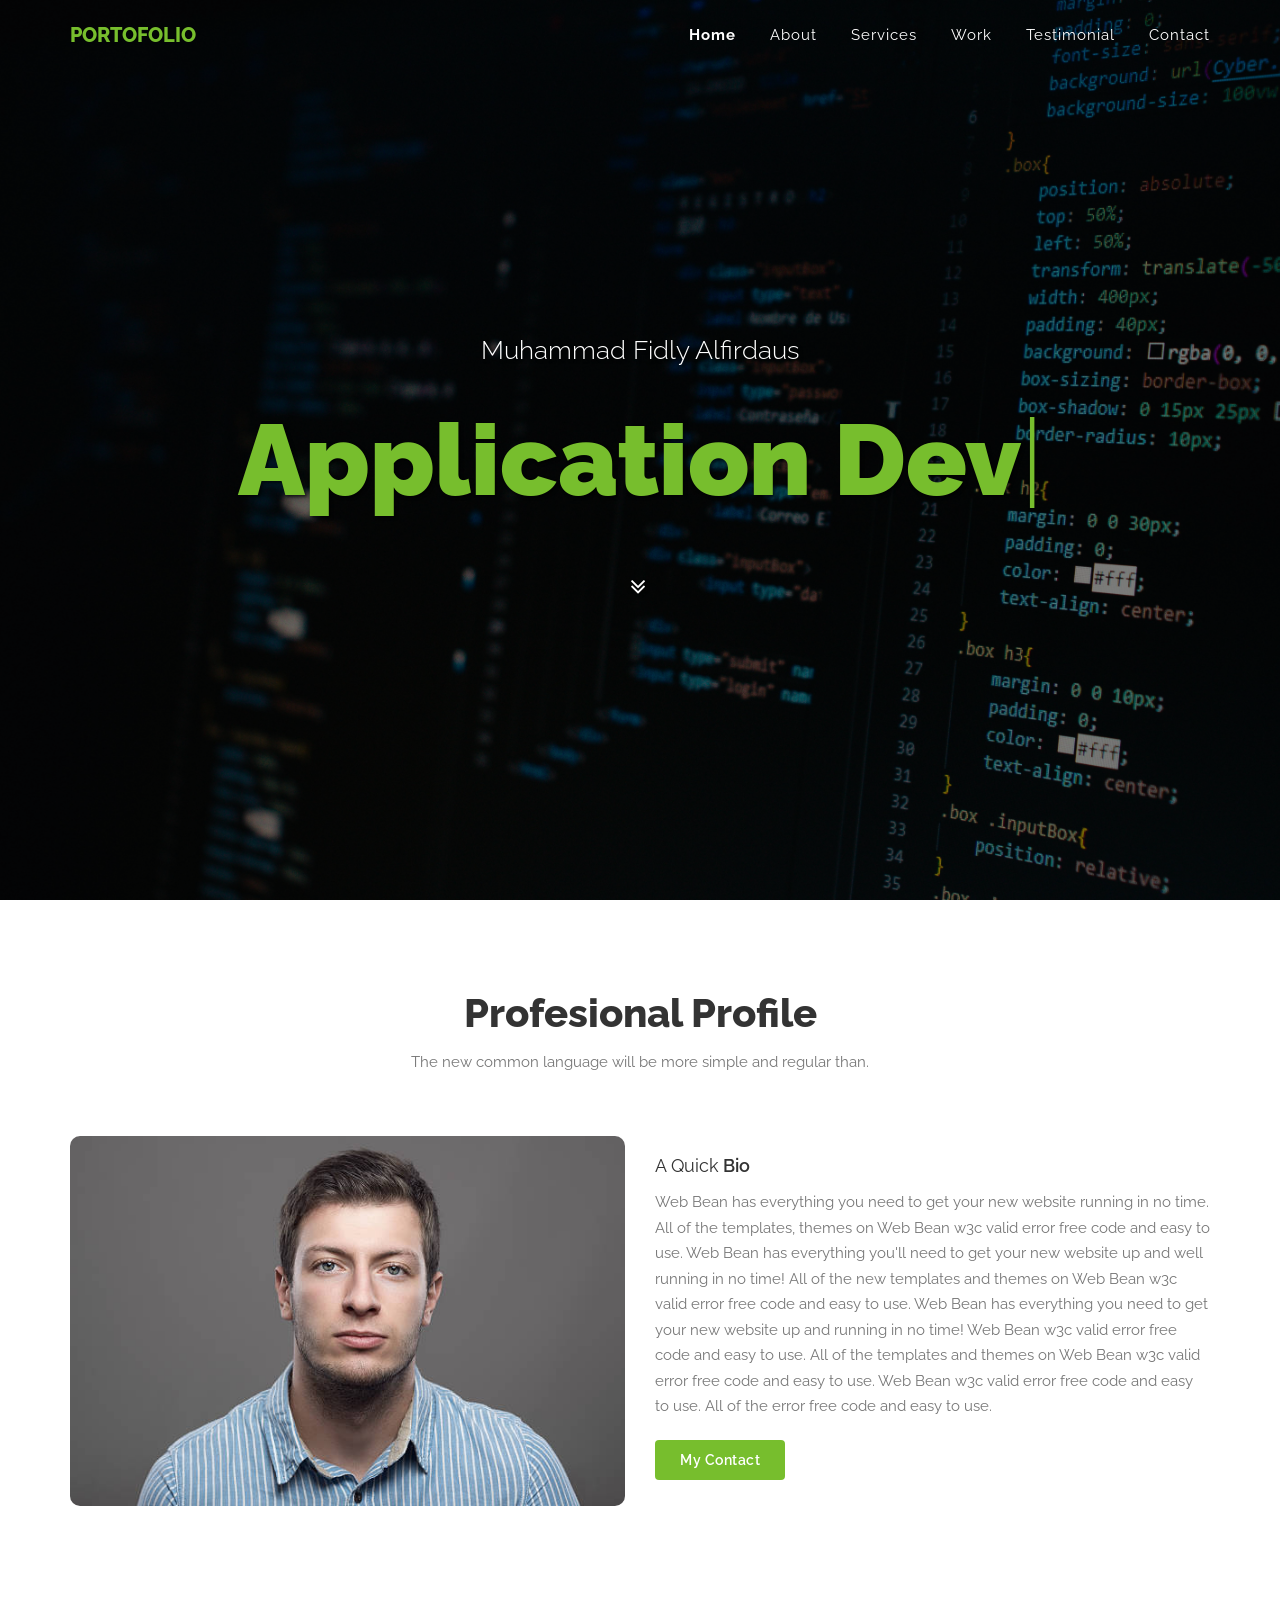
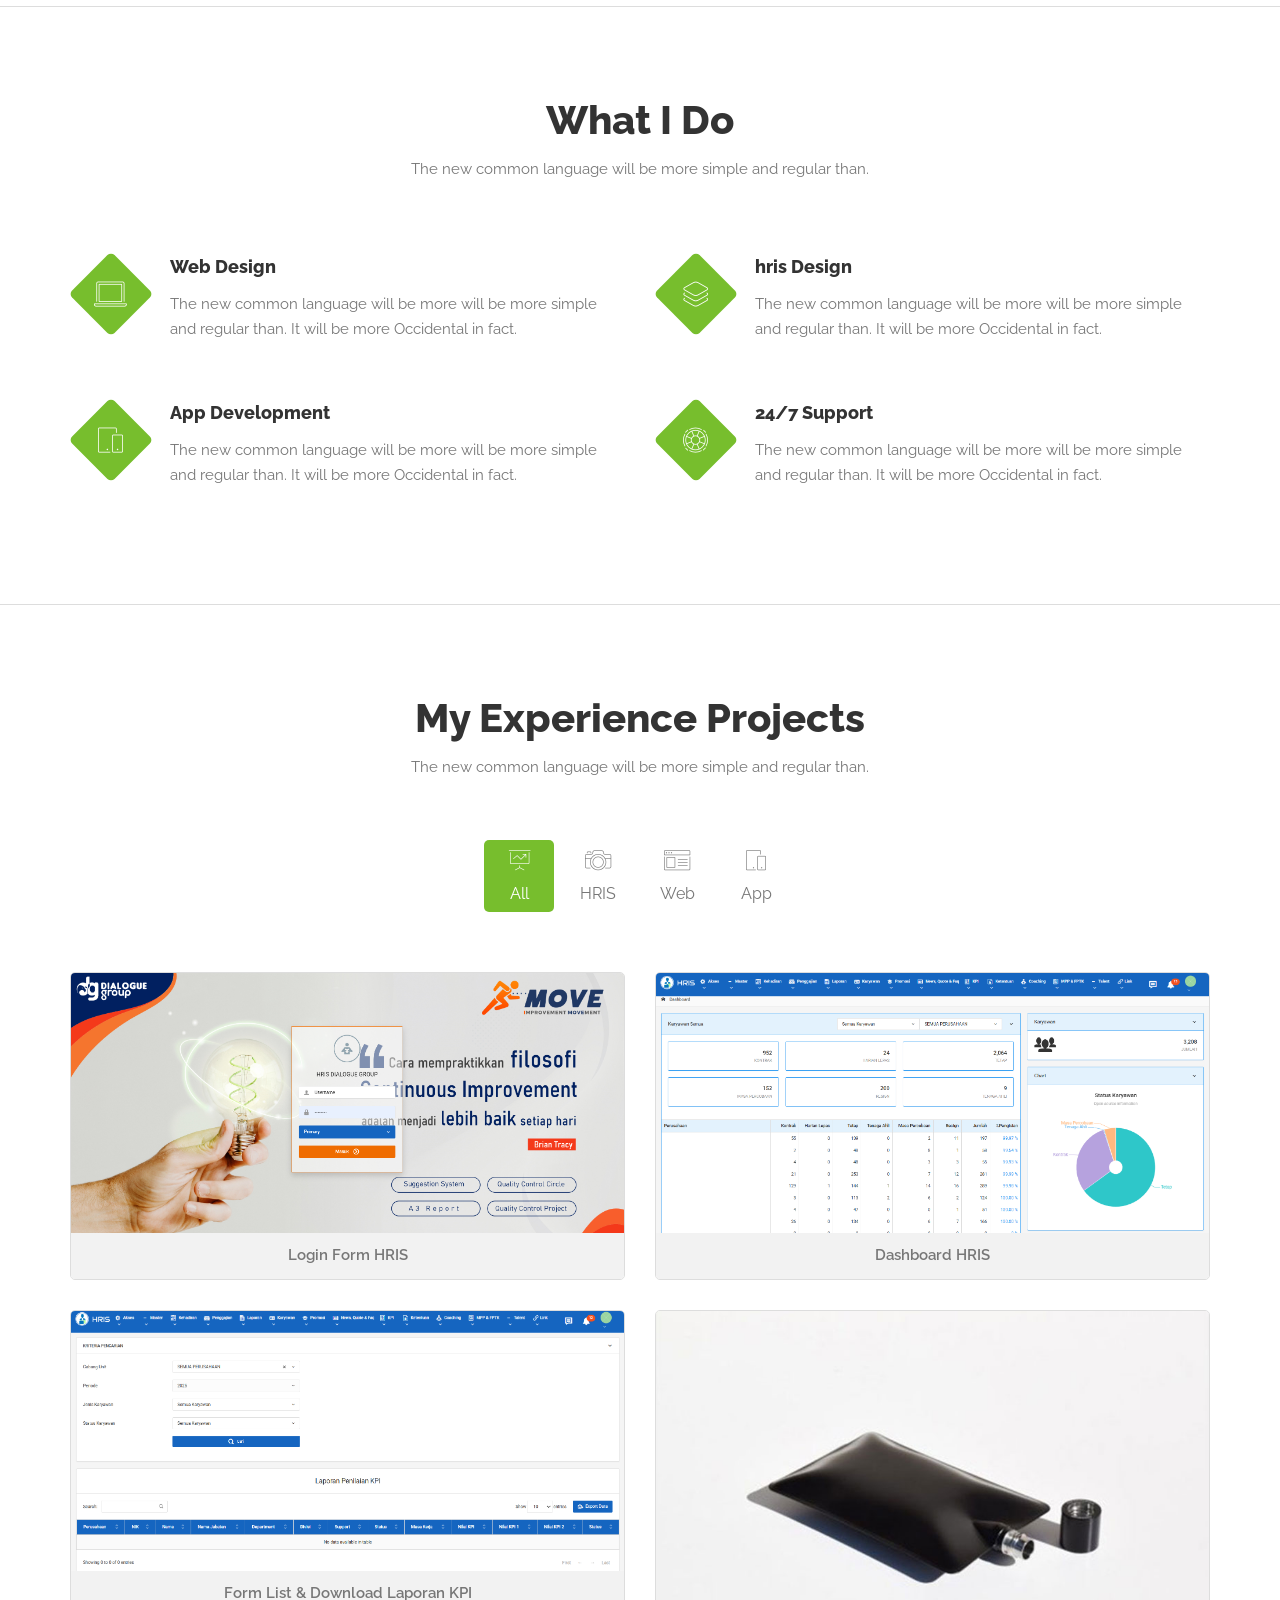
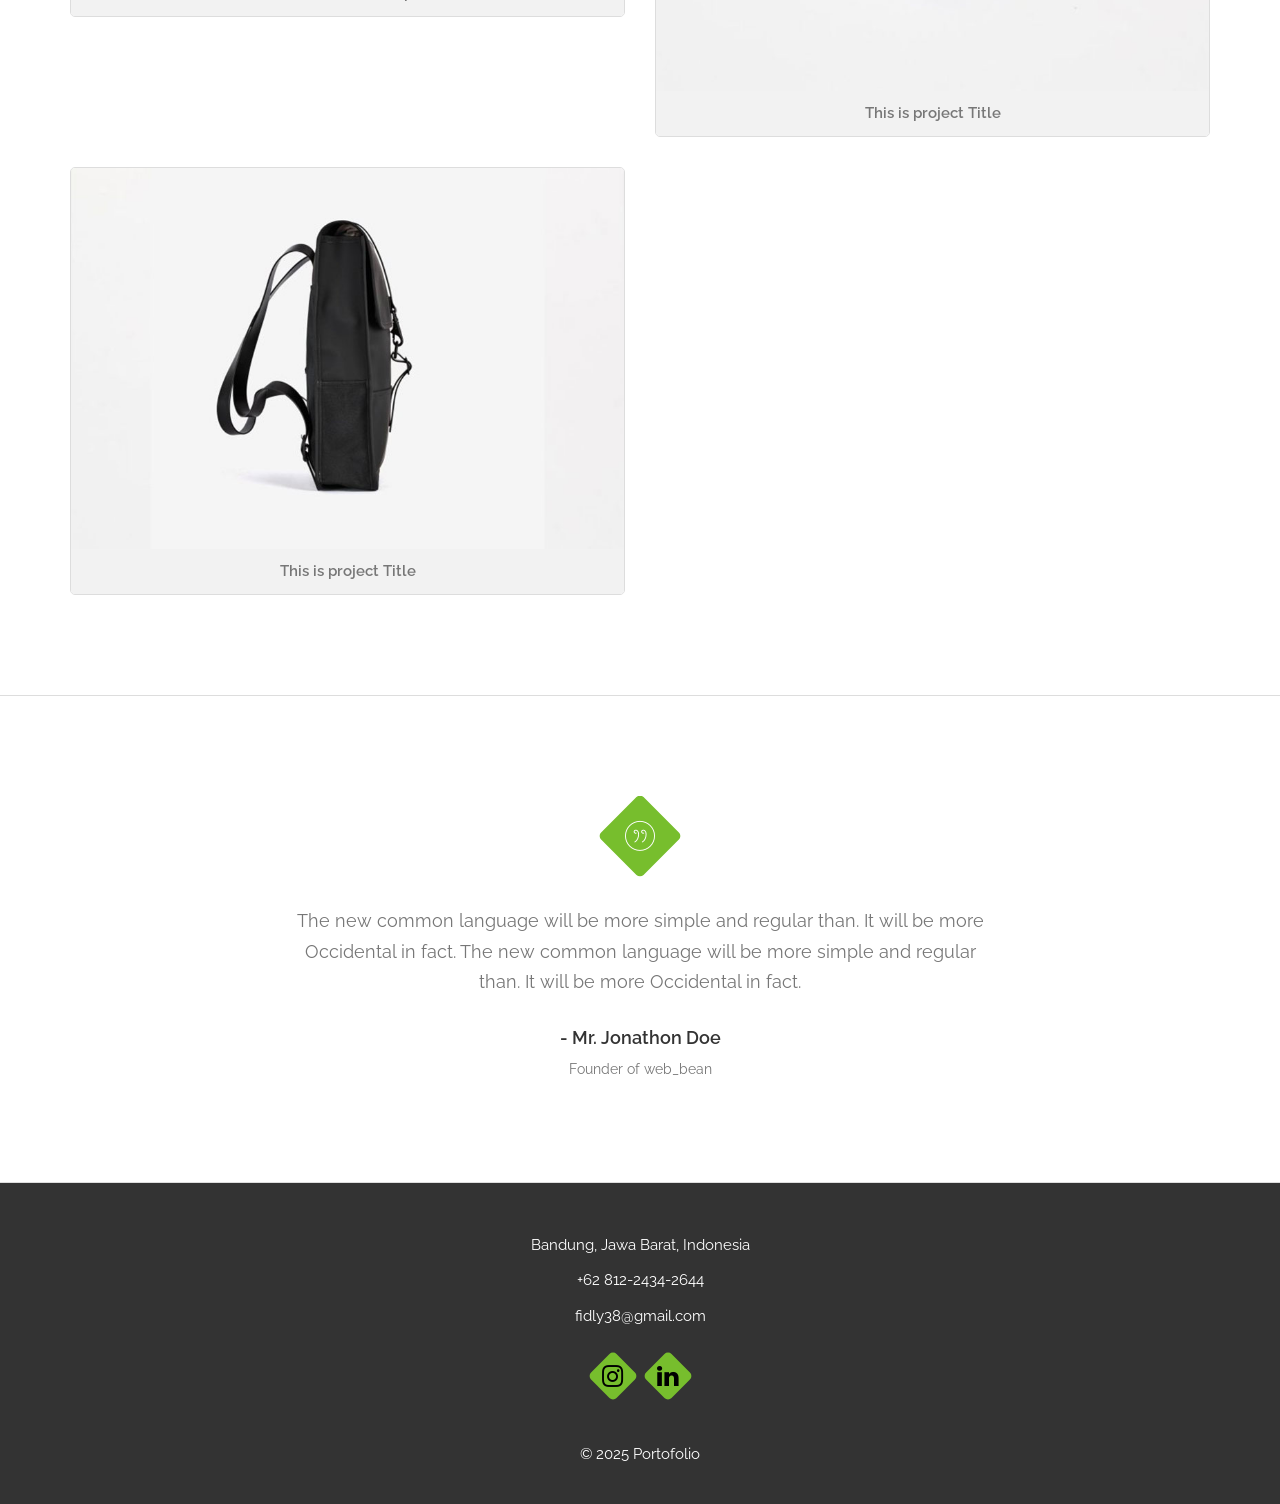
==== commit 3547cc8d: "new portofolio" ====
--- a/index2.html
+++ b/index2.html
@@ -173,7 +173,7 @@
                 <div class="col-md-6 col-sm-6 col-xs-12">
                     <div class="service-box">
                         <span class="icon-layers"></span>
-                        <h3>Graphic Design</h3>
+                        <h3>hris Design</h3>
                         <p>The new common language will be more will be more simple and regular than. It will be more Occidental in fact.</p>
                     </div>
                 </div>
@@ -211,7 +211,7 @@
             <div class="row">
                 <div class="col-md-12 text-center">
                     <div class="section-title">
-                        <h2><span>My</span> Works</h2>
+                        <h2><span>My</span> Experience Projects</h2>
                         <p>The new common language will be more simple and regular than.</p>
                     </div>
                 </div>
@@ -223,6 +223,9 @@
                 <ul class="work filters">
                     <li class="filter" data-filter="all">
                         <span class="icon-presentation"></span> All
+                    </li>
+                    <li class="filter" data-filter=".hris">
+                        <span class="icon-camera"></span> HRIS
                     </li>
                     <li class="filter" data-filter=".web">
                         <span class="icon-browser"></span> Web
@@ -230,9 +233,6 @@
                     <li class="filter" data-filter=".app">
                         <span class="icon-mobile"></span> App
                     </li>
-                    <li class="filter" data-filter=".graphic">
-                        <span class="icon-camera"></span> Graphic
-                    </li>
                 </ul>
                 <!-- / Works filter -->
             </div>
@@ -240,34 +240,46 @@
             <div class="portfolio">
                 <div class="row work-items">
 
-                    <!-- work item -->
-                    <div class="col-md-4 col-sm-6 mix web">
+                    <!-- HRIS -->
+                    <div class="col-md-6 col-sm-6 mix app hris">
                         <div class="item">
-                            <a href="assets/img/works/1.jpg" class="work-popup">
-                                <img src="assets/img/works/1.jpg" alt="">
+                            <a href="image/hris.png" class="work-popup">
+                                <img src="image/hris.png" alt="" style="width: 100%; height: 260px;">
                                 <div class="overlay">
                                     <span class="icon-focus"></span>
                                 </div>
-                                <div class="title">This is project Title</div>
+                                <div class="title">Login Form HRIS</div>
                             </a>
                         </div>
                     </div>
 
-                    <!-- work item -->
-                    <div class="col-md-4 col-sm-6 mix graphic">
+                    <div class="col-md-6 col-sm-6 mix hris">
                         <div class="item">
-                            <a href="assets/img/works/2.jpg" class="work-popup">
-                                <img src="assets/img/works/2.jpg" alt="">
+                            <a href="image/dashboardhris.png" class="work-popup">
+                                <img src="image/dashboardhris.png" alt="" style="width: 100%; height: 260px;">
                                 <div class="overlay">
                                     <span class="icon-focus"></span>
                                 </div>
-                                <div class="title">This is project Title</div>
+                                <div class="title">Dashboard HRIS</div>
                             </a>
                         </div>
                     </div>
 
+                    <div class="col-md-6 col-sm-6 mix hris">
+                        <div class="item">
+                            <a href="image/formlaporankpi.png" class="work-popup">
+                                <img src="image/formlaporankpi.png" alt="" style="width: 100%; height: 260px;">
+                                <div class="overlay">
+                                    <span class="icon-focus"></span>
+                                </div>
+                                <div class="title">Form List & Download Laporan KPI</div>
+                            </a>
+                        </div>
+                    </div>
+                    <!-- HRIS -->
+
                     <!-- work item -->
-                    <div class="col-md-4 col-sm-6 mix typography web">
+                    <div class="col-md-6 col-sm-6 mix typography web">
                         <div class="item">
                             <a href="assets/img/works/3.jpg" class="work-popup">
                                 <img src="assets/img/works/3.jpg" alt="">
@@ -280,36 +292,10 @@
                     </div>
 
                     <!-- work item -->
-                    <div class="col-md-4 col-sm-6 mix app web">
+                    <div class="col-md-6 col-sm-6 mix app web">
                         <div class="item">
                             <a href="assets/img/works/4.jpg" class="work-popup">
                                 <img src="assets/img/works/4.jpg" alt="">
-                                <div class="overlay">
-                                    <span class="icon-focus"></span>
-                                </div>
-                                <div class="title">This is project Title</div>
-                            </a>
-                        </div>
-                    </div>
-
-                    <!-- work item -->
-                    <div class="col-md-4 col-sm-6 mix app graphic">
-                        <div class="item">
-                            <a href="assets/img/works/5.jpg" class="work-popup">
-                                <img src="assets/img/works/5.jpg" alt="">
-                                <div class="overlay">
-                                    <span class="icon-focus"></span>
-                                </div>
-                                <div class="title">This is project Title</div>
-                            </a>
-                        </div>
-                    </div>
-
-                    <!-- work item -->
-                    <div class="col-md-4 col-sm-6 mix app graphic">
-                        <div class="item">
-                            <a href="assets/img/works/6.jpg" class="work-popup">
-                                <img src="assets/img/works/6.jpg" alt="">
                                 <div class="overlay">
                                     <span class="icon-focus"></span>
                                 </div>
@@ -388,7 +374,7 @@
 
             <div class="address">
                 <div class="address-box clearfix">
-                    <p>1502 N Elm St, Fairmont, MN, 56031, United States</p>
+                    <p>Bandung, Jawa Barat, Indonesia</p>
                 </div>
                 <div class="address-box clearfix">
                     <p>+62 812-2434-2644</p>
@@ -396,20 +382,14 @@
                 <div class="address-box clearfix">
                     <p>fidly38@gmail.com</p>
                 </div>
-                <div class="address-box clearfix">
-                    <p><a href="http://www.yourdomain.com/">www.yourdomain.com</a></p>
-                </div>
             </div>
 
             <ul class="social-ul">
-                <li><a href="#"><span class="icon-facebook"></span></a></li>
-                <li><a href="#"><span class="icon-twitter"></span></a></li>
-                <li><a href="#"><span class="icon-googleplus"></span></a></li>
-                <li><a href="#"><span class="icon-tumblr"></span></a></li>
-                <li><a href="#"><span class="icon-linkedin"></span></a></li>
+                <li><a href="https://www.instagram.com/fidyalfrds" target="_blank"><span class="fa fa-instagram"></span></a></li>
+                <li><a href="https://www.linkedin.com/in/fidyalfrds" target="_blank"><span class="fa fa-linkedin"></span></a></li>
             </ul>
 
-            <p class="copyright">&copy; 2018 Copyright web_bean</p>
+            <p class="copyright">&copy; 2025 Portofolio </p>
 
         </div>
     </footer>
